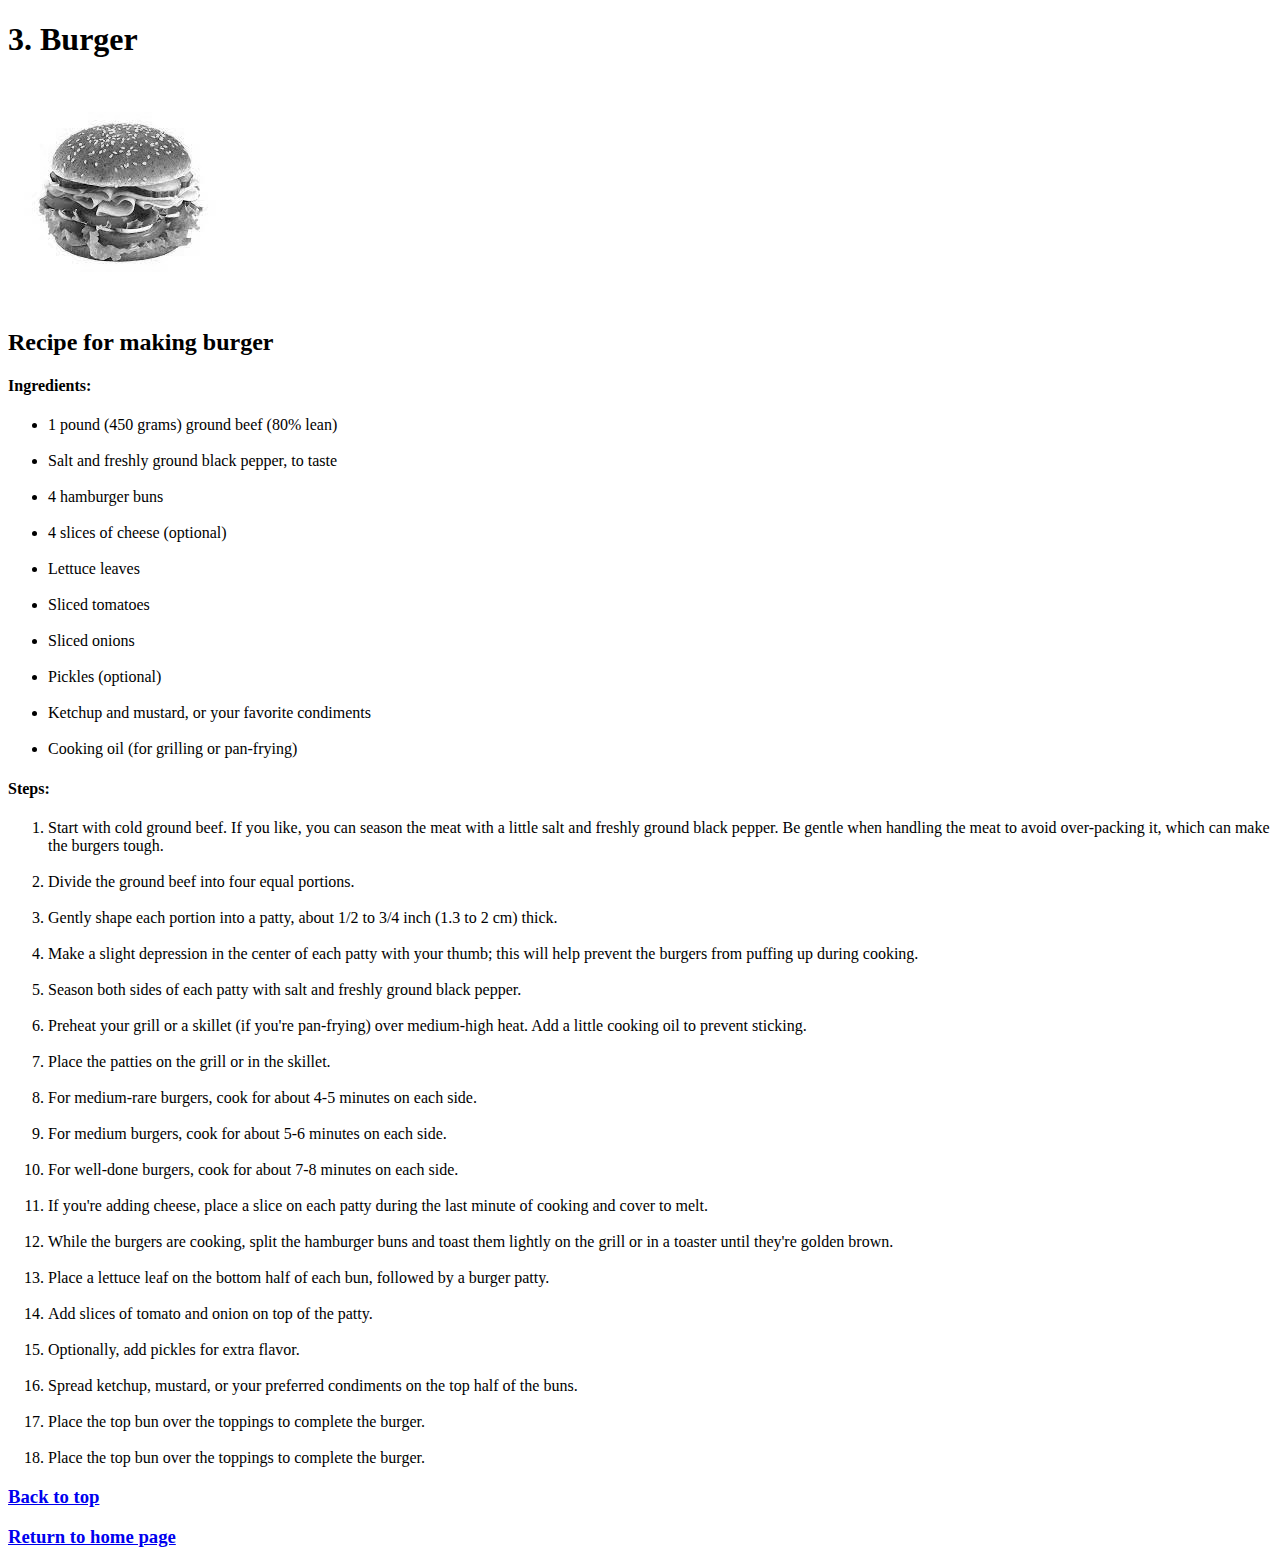
==== recipes/burger.html @ e561ff83 "This is the first commit. This commit contains a website from which you can navigate to other web pa" ====
<!DOCTYPE html>
<html lang="en">
<head>
    <meta charset="UTF-8">
    <meta name="viewport" content="width=device-width, initial-scale=1.0">
    <title>Burger</title>
</head>
<body>
    
    <h1>3. Burger</h1>

    <img src="../images/burger.jpg" alt="Burger">

    <h2>Recipe for making burger</h2>

    <h4>Ingredients:</h4>

    <ul>
        
        <li>1 pound (450 grams) ground beef (80% lean)</li><br>
        <li>Salt and freshly ground black pepper, to taste</li><br>
        <li>4 hamburger buns</li><br>
        <li>4 slices of cheese (optional)</li><br>
        <li>Lettuce leaves</li><br>
        <li>Sliced tomatoes</li><br>
        <li>Sliced onions</li><br>
        <li>Pickles (optional)</li><br>
        <li>Ketchup and mustard, or your favorite condiments</li><br>
        <li>Cooking oil (for grilling or pan-frying)</li>

    </ul>

    <h4>Steps:</h4>

    <ol>

        <li>Start with cold ground beef. If you like, you can season the meat with a little salt and freshly ground black pepper. Be gentle when handling the meat to avoid over-packing it, which can make the burgers tough.</li>
        <br>
        <li>Divide the ground beef into four equal portions.</li>
        <br>
        <li>Gently shape each portion into a patty, about 1/2 to 3/4 inch (1.3 to 2 cm) thick.</li>
        <br>
        <li>Make a slight depression in the center of each patty with your thumb; this will help prevent the burgers from puffing up during cooking.</li>
        <br>
        <li>Season both sides of each patty with salt and freshly ground black pepper.</li>
        <br>
        <li>Preheat your grill or a skillet (if you're pan-frying) over medium-high heat. Add a little cooking oil to prevent sticking.</li>
        <br>
        <li>Place the patties on the grill or in the skillet.</li>
        <br>
        <li>For medium-rare burgers, cook for about 4-5 minutes on each side.</li>
        <br>
        <li>For medium burgers, cook for about 5-6 minutes on each side.</li>
        <br>
        <li>For well-done burgers, cook for about 7-8 minutes on each side.</li>
        <br>
        <li>If you're adding cheese, place a slice on each patty during the last minute of cooking and cover to melt.</li>
        <br>
        <li>While the burgers are cooking, split the hamburger buns and toast them lightly on the grill or in a toaster until they're golden brown.</li>
        <br>
        <li>Place a lettuce leaf on the bottom half of each bun, followed by a burger patty.</li>
        <br>
        <li>Add slices of tomato and onion on top of the patty.</li>
        <br>
        <li>Optionally, add pickles for extra flavor.</li>
        <br>
        <li>Spread ketchup, mustard, or your preferred condiments on the top half of the buns.</li>
        <br>
        <li>Place the top bun over the toppings to complete the burger.</li>
        <br>
        <li>Place the top bun over the toppings to complete the burger.</li>

    </ol>

    <h3><a href="./burger.html" target="_self">Back to top</a></h3>
    <h3><a href="../index.html" target="_self">Return to home page</a></h3>

</body>
</html>
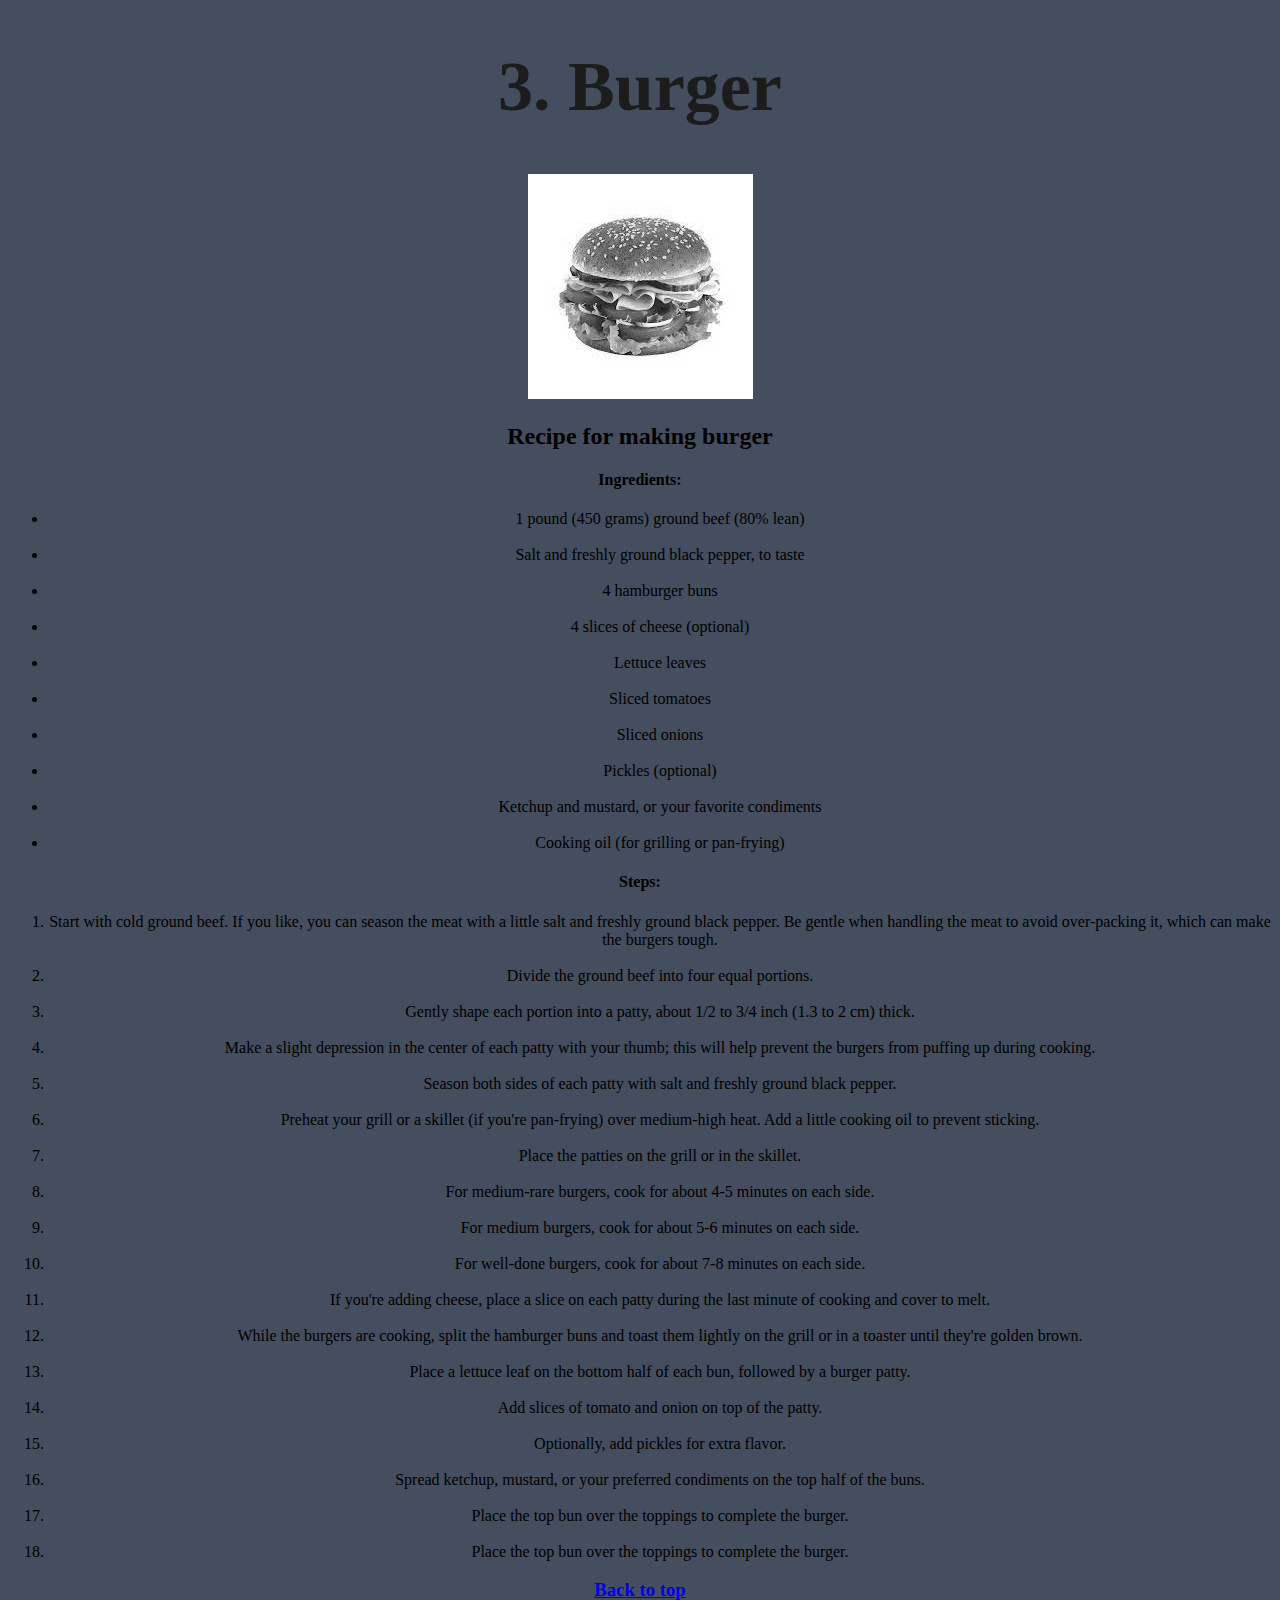
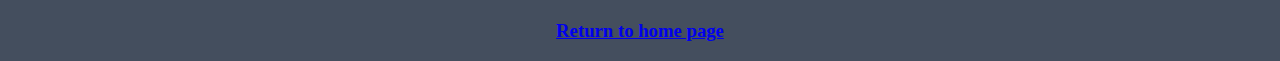
==== commit 79b93c2c: "Added a bit of CSS" ====
--- a/recipes/burger.html
+++ b/recipes/burger.html
@@ -3,6 +3,8 @@
 <head>
     <meta charset="UTF-8">
     <meta name="viewport" content="width=device-width, initial-scale=1.0">
+
+    <link rel="stylesheet" href="recipes.css">
     <title>Burger</title>
 </head>
 <body>
--- a/recipes/recipes.css
+++ b/recipes/recipes.css
@@ -0,0 +1,9 @@
+body {
+    background-color: #444e5e;
+    text-align: center;
+}
+
+h1 {
+    font-size: 70px;
+    color: #1c1c1c;
+}